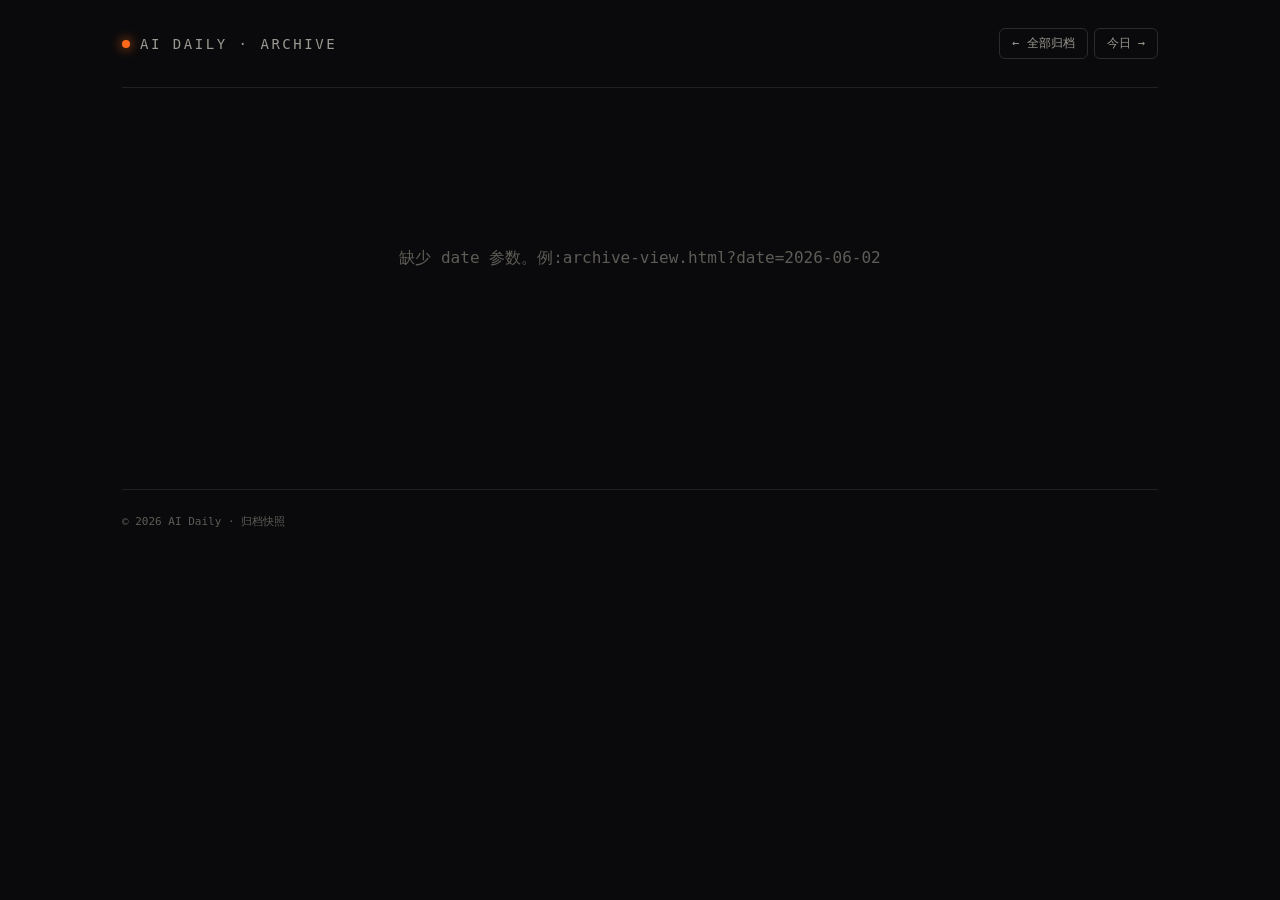
==== archive-view.html @ a3b338a1 "Add files via upload" ====
<!DOCTYPE html>
<html lang="zh-CN">
<head>
<meta charset="UTF-8">
<meta name="viewport" content="width=device-width, initial-scale=1.0">
<title>AI Daily · 快照</title>
<style>
  :root {
    --bg: #0a0a0c; --bg-2: #111114; --bg-3: #16161a;
    --line: #1f1f24; --line-2: #2a2a31;
    --text: #e8e6df; --text-dim: #9a9890; --text-mute: #5e5c56;
    --orange: #ff6a1a; --orange-soft: rgba(255, 106, 26, 0.12);
    --magenta: #d65cd1; --magenta-soft: rgba(214, 92, 209, 0.12);
    --cyan: #4adfd1; --hot: #ffb800;
    --mono: "JetBrains Mono", "SF Mono", "Menlo", ui-monospace, monospace;
    --sans: "Inter", "PingFang SC", "Microsoft YaHei", system-ui, sans-serif;
  }
  * { box-sizing: border-box; margin: 0; padding: 0; }
  body { background: var(--bg); color: var(--text); font-family: var(--sans); min-height: 100vh; }
  .wrap { max-width: 1100px; margin: 0 auto; padding: 0 32px; }
  header { padding: 28px 0; display: flex; align-items: center; justify-content: space-between; border-bottom: 1px solid var(--line); }
  .logo { font-family: var(--mono); font-size: 14px; letter-spacing: 0.18em; color: var(--text-dim); display: flex; align-items: center; gap: 10px; text-decoration: none; }
  .logo-dot { width: 8px; height: 8px; background: var(--orange); border-radius: 50%; box-shadow: 0 0 12px var(--orange); }
  .nav-links { display: flex; gap: 6px; }
  .nav-links a { font-family: var(--mono); font-size: 12px; color: var(--text-dim); text-decoration: none; padding: 6px 12px; border: 1px solid var(--line-2); border-radius: 6px; }
  .nav-links a:hover { color: var(--orange); border-color: var(--orange); }

  .hero { margin: 32px 0 24px; padding: 40px; border: 1px solid var(--line); border-radius: 16px; background: var(--bg-2); position: relative; overflow: hidden; }
  .hero::before { content: ""; position: absolute; top: 0; left: 0; right: 0; height: 1px; background: linear-gradient(90deg, transparent, var(--orange), transparent); }
  .hero-meta { font-family: var(--mono); font-size: 12px; color: var(--text-mute); text-transform: uppercase; letter-spacing: 0.15em; }
  .hero h1 { font-size: 32px; margin: 12px 0 8px; font-weight: 800; letter-spacing: -0.01em; }
  .hero h1 .hl { color: var(--orange); }
  .hero p { font-size: 15px; color: var(--text-dim); line-height: 1.6; max-width: 760px; }
  .badge { display: inline-block; font-family: var(--mono); font-size: 11px; padding: 3px 8px; background: var(--magenta-soft); color: var(--magenta); border: 1px solid var(--magenta); border-radius: 4px; margin-left: 8px; text-transform: uppercase; letter-spacing: 0.1em; }

  .news-list { display: flex; flex-direction: column; gap: 0; border-top: 1px solid var(--line); }
  .news-item { display: grid; grid-template-columns: 60px 1fr 140px; gap: 16px; padding: 20px 16px; border-bottom: 1px solid var(--line); align-items: start; position: relative; }
  .news-item.is-rising { background: linear-gradient(90deg, var(--magenta-soft), transparent 30%); }
  .news-item.is-rising::before { content: ""; position: absolute; left: 0; top: 0; bottom: 0; width: 2px; background: var(--magenta); }
  .rank { font-family: var(--mono); font-size: 18px; color: var(--text-mute); text-align: right; padding-top: 2px; }
  .news-item:nth-child(1) .rank, .news-item:nth-child(2) .rank, .news-item:nth-child(3) .rank { color: var(--orange); }
  .news-item.is-rising .rank { color: var(--magenta); }
  .meta-cell { font-family: var(--mono); font-size: 10px; color: var(--text-mute); display: none; }
  .body { display: flex; flex-direction: column; gap: 6px; }
  .body .title { font-size: 16px; font-weight: 600; line-height: 1.4; }
  .body .summary { font-size: 13px; color: var(--text-dim); line-height: 1.6; }
  .body .tags { display: flex; gap: 4px; flex-wrap: wrap; margin-top: 4px; }
  .body .tag { font-family: var(--mono); font-size: 9px; padding: 2px 6px; background: var(--bg-3); color: var(--text-mute); border-radius: 3px; text-transform: uppercase; }
  .heat { text-align: right; font-family: var(--mono); }
  .heat .h { font-size: 14px; color: var(--hot); }
  .heat .lvl { font-size: 9px; padding: 1px 5px; border-radius: 3px; display: inline-block; margin-top: 2px; }
  .heat .lvl.爆 { color: var(--orange); border: 1px solid var(--orange); }
  .heat .lvl.热 { color: var(--hot); border: 1px solid var(--hot); }
  .heat .lvl.中 { color: var(--cyan); border: 1px solid var(--cyan); }
  .heat .lvl.新星 { color: var(--magenta); border: 1px solid var(--magenta); }
  .heat .c { font-size: 10px; color: var(--text-mute); margin-top: 2px; }

  .empty, .loading { padding: 80px 0; text-align: center; color: var(--text-mute); font-family: var(--mono); }
  footer { margin-top: 60px; padding: 24px 0 48px; border-top: 1px solid var(--line); font-family: var(--mono); font-size: 11px; color: var(--text-mute); }
</style>
</head>
<body>
<div class="wrap">
  <header>
    <a href="index.html" class="logo"><span class="logo-dot"></span>AI DAILY · ARCHIVE</a>
    <div class="nav-links">
      <a href="archive.html">← 全部归档</a>
      <a href="index.html">今日 →</a>
    </div>
  </header>

  <div id="content" class="loading">加载中...</div>
  <footer>© 2026 AI Daily · 归档快照</footer>
</div>

<script>
const params = new URLSearchParams(location.search);
const date = params.get("date");
const content = document.getElementById("content");

if (!date) {
  content.innerHTML = '<div class="empty">缺少 date 参数。例:archive-view.html?date=2026-06-02</div>';
} else {
  fetch(`data/archive/${date}.json`)
    .then(r => { if (!r.ok) throw new Error(`HTTP ${r.status}`); return r.json(); })
    .then(data => render(data))
    .catch(err => {
      content.innerHTML = `<div class="empty">未找到 ${date} 的归档(可能还没生成):${err.message}</div>`;
    });
}

function render(data) {
  const items = data.items || [];
  const html = `
    <div class="hero">
      <div class="hero-meta">SNAPSHOT · ${data.date} · ${data.weekday || ''} · ${data.generated_at || ''}</div>
      <h1>${data.date} <span class="hl">${data.weekday || ''}</span><span class="badge">HISTORICAL</span></h1>
      <p>${escapeHTML(data.summary || "(无摘要)")}</p>
    </div>
    <div class="news-list">
      ${items.map(it => {
        const isRising = it.category === "rising";
        const heat = it.heat || {};
        return `
          <div class="news-item ${isRising ? 'is-rising' : ''}">
            <div class="rank">${(it.rank || 0).toString().padStart(2, '0')}</div>
            <div class="body">
              <div class="title">${escapeHTML(it.title)}</div>
              <div class="summary">${escapeHTML(it.summary)}</div>
              <div class="tags">${(it.tags || []).slice(0, 3).map(t => `<span class="tag">${escapeHTML(t)}</span>`).join('')}</div>
            </div>
            <div class="heat">
              <div class="h">▲ ${heat.score || 0}</div>
              <span class="lvl ${heat.level || '中'}">${heat.level || '中'}</span>
              <div class="c">💬 ${it.comments || 0}</div>
            </div>
          </div>
        `;
      }).join("")}
    </div>
  `;
  content.innerHTML = html;
}

function escapeHTML(s) { return String(s).replace(/[&<>"']/g, c => ({ "&": "&amp;", "<": "&lt;", ">": "&gt;", '"': "&quot;", "'": "&#39;" })[c]); }
</script>
</body>
</html>
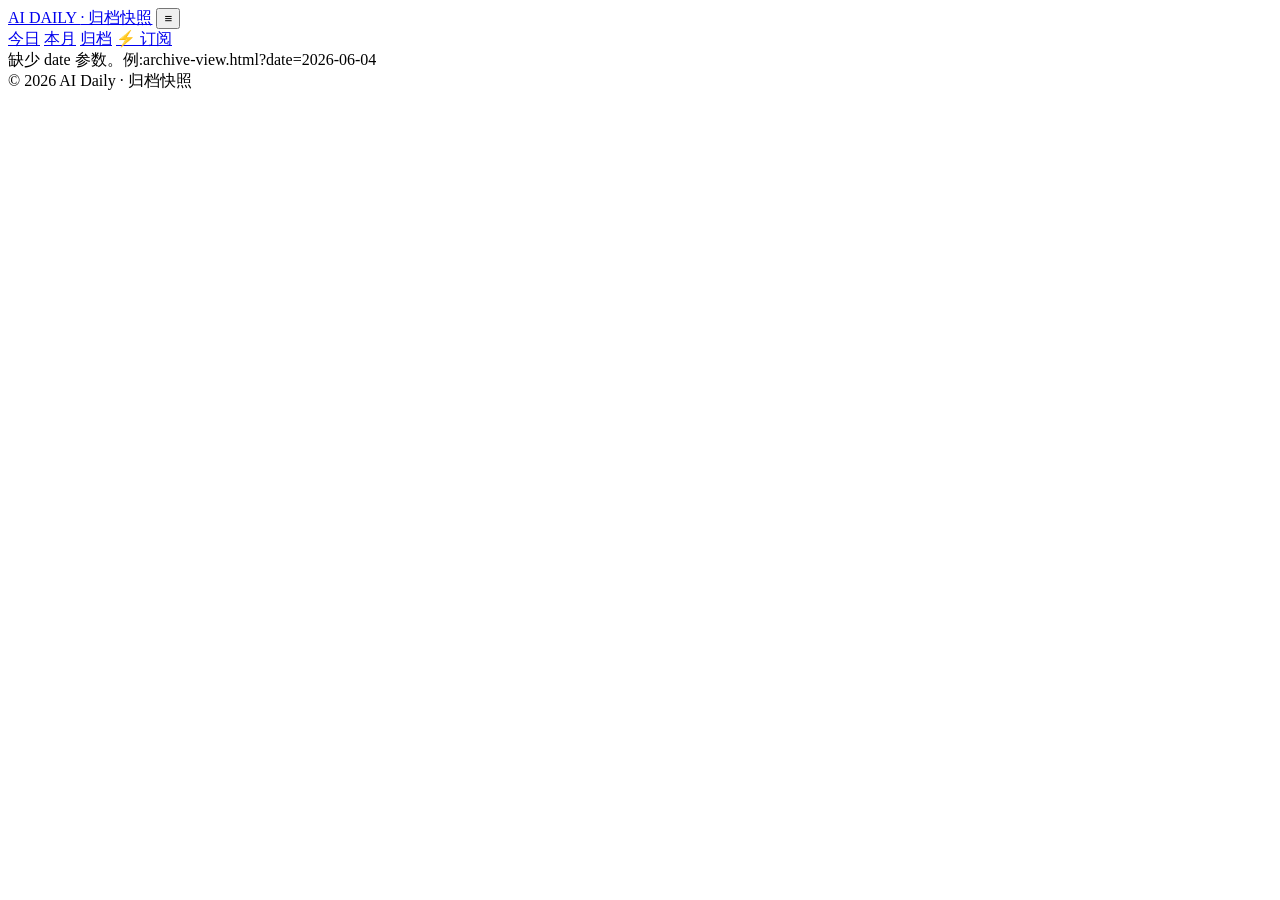
==== commit dde02402: "ai-daily auto-update" ====
--- a/archive-view.html
+++ b/archive-view.html
@@ -4,69 +4,71 @@
 <meta charset="UTF-8">
 <meta name="viewport" content="width=device-width, initial-scale=1.0">
 <title>AI Daily · 快照</title>
+<link rel="stylesheet" href="assets/style.css">
 <style>
-  :root {
-    --bg: #0a0a0c; --bg-2: #111114; --bg-3: #16161a;
-    --line: #1f1f24; --line-2: #2a2a31;
-    --text: #e8e6df; --text-dim: #9a9890; --text-mute: #5e5c56;
-    --orange: #ff6a1a; --orange-soft: rgba(255, 106, 26, 0.12);
-    --magenta: #d65cd1; --magenta-soft: rgba(214, 92, 209, 0.12);
-    --cyan: #4adfd1; --hot: #ffb800;
-    --mono: "JetBrains Mono", "SF Mono", "Menlo", ui-monospace, monospace;
-    --sans: "Inter", "PingFang SC", "Microsoft YaHei", system-ui, sans-serif;
+  .badge {
+    display: inline-block;
+    font-family: var(--mono);
+    font-size: 11px;
+    padding: 3px 8px;
+    background: var(--orange-soft);
+    color: var(--orange);
+    border: 1px solid var(--orange);
+    border-radius: 4px;
+    margin-left: 8px;
+    text-transform: uppercase;
+    letter-spacing: 0.08em;
+    font-weight: 600;
   }
-  * { box-sizing: border-box; margin: 0; padding: 0; }
-  body { background: var(--bg); color: var(--text); font-family: var(--sans); min-height: 100vh; }
-  .wrap { max-width: 1100px; margin: 0 auto; padding: 0 32px; }
-  header { padding: 28px 0; display: flex; align-items: center; justify-content: space-between; border-bottom: 1px solid var(--line); }
-  .logo { font-family: var(--mono); font-size: 14px; letter-spacing: 0.18em; color: var(--text-dim); display: flex; align-items: center; gap: 10px; text-decoration: none; }
-  .logo-dot { width: 8px; height: 8px; background: var(--orange); border-radius: 50%; box-shadow: 0 0 12px var(--orange); }
-  .nav-links { display: flex; gap: 6px; }
-  .nav-links a { font-family: var(--mono); font-size: 12px; color: var(--text-dim); text-decoration: none; padding: 6px 12px; border: 1px solid var(--line-2); border-radius: 6px; }
-  .nav-links a:hover { color: var(--orange); border-color: var(--orange); }
-
-  .hero { margin: 32px 0 24px; padding: 40px; border: 1px solid var(--line); border-radius: 16px; background: var(--bg-2); position: relative; overflow: hidden; }
-  .hero::before { content: ""; position: absolute; top: 0; left: 0; right: 0; height: 1px; background: linear-gradient(90deg, transparent, var(--orange), transparent); }
-  .hero-meta { font-family: var(--mono); font-size: 12px; color: var(--text-mute); text-transform: uppercase; letter-spacing: 0.15em; }
-  .hero h1 { font-size: 32px; margin: 12px 0 8px; font-weight: 800; letter-spacing: -0.01em; }
-  .hero h1 .hl { color: var(--orange); }
-  .hero p { font-size: 15px; color: var(--text-dim); line-height: 1.6; max-width: 760px; }
-  .badge { display: inline-block; font-family: var(--mono); font-size: 11px; padding: 3px 8px; background: var(--magenta-soft); color: var(--magenta); border: 1px solid var(--magenta); border-radius: 4px; margin-left: 8px; text-transform: uppercase; letter-spacing: 0.1em; }
 
   .news-list { display: flex; flex-direction: column; gap: 0; border-top: 1px solid var(--line); }
-  .news-item { display: grid; grid-template-columns: 60px 1fr 140px; gap: 16px; padding: 20px 16px; border-bottom: 1px solid var(--line); align-items: start; position: relative; }
-  .news-item.is-rising { background: linear-gradient(90deg, var(--magenta-soft), transparent 30%); }
-  .news-item.is-rising::before { content: ""; position: absolute; left: 0; top: 0; bottom: 0; width: 2px; background: var(--magenta); }
-  .rank { font-family: var(--mono); font-size: 18px; color: var(--text-mute); text-align: right; padding-top: 2px; }
-  .news-item:nth-child(1) .rank, .news-item:nth-child(2) .rank, .news-item:nth-child(3) .rank { color: var(--orange); }
-  .news-item.is-rising .rank { color: var(--magenta); }
-  .meta-cell { font-family: var(--mono); font-size: 10px; color: var(--text-mute); display: none; }
-  .body { display: flex; flex-direction: column; gap: 6px; }
+  .news-item {
+    display: grid;
+    grid-template-columns: 60px 1fr 140px;
+    gap: 16px;
+    padding: 20px 16px;
+    border-bottom: 1px solid var(--line);
+    align-items: start;
+    position: relative;
+  }
+  .news-item.is-rising { background: linear-gradient(90deg, var(--orange-soft), transparent 30%); }
+  .news-item.is-rising::before { content: ""; position: absolute; left: 0; top: 0; bottom: 0; width: 2px; background: var(--orange); }
+  .rank { font-family: var(--mono); font-size: 18px; color: var(--text-mute); text-align: right; padding-top: 2px; font-weight: 600; }
+  .news-item:nth-child(1) .rank, .news-item:nth-child(2) .rank, .news-item:nth-child(3) .rank { color: var(--blue); }
+  .news-item.is-rising .rank { color: var(--orange); }
+  .body { display: flex; flex-direction: column; gap: 6px; min-width: 0; }
   .body .title { font-size: 16px; font-weight: 600; line-height: 1.4; }
-  .body .summary { font-size: 13px; color: var(--text-dim); line-height: 1.6; }
+  .body .summary { font-size: 14px; color: var(--text-dim); line-height: 1.7; }
   .body .tags { display: flex; gap: 4px; flex-wrap: wrap; margin-top: 4px; }
-  .body .tag { font-family: var(--mono); font-size: 9px; padding: 2px 6px; background: var(--bg-3); color: var(--text-mute); border-radius: 3px; text-transform: uppercase; }
+  .body .tag { font-family: var(--mono); font-size: 10px; padding: 2px 6px; background: var(--bg-2); color: var(--text-mute); border-radius: 3px; text-transform: uppercase; }
   .heat { text-align: right; font-family: var(--mono); }
-  .heat .h { font-size: 14px; color: var(--hot); }
-  .heat .lvl { font-size: 9px; padding: 1px 5px; border-radius: 3px; display: inline-block; margin-top: 2px; }
-  .heat .lvl.爆 { color: var(--orange); border: 1px solid var(--orange); }
+  .heat .h { font-size: 14px; color: var(--hot); font-weight: 700; }
+  .heat .lvl { font-size: 9px; padding: 1px 5px; border-radius: 3px; display: inline-block; margin-top: 2px; font-weight: 600; }
+  .heat .lvl.爆 { color: var(--red); border: 1px solid var(--red); }
   .heat .lvl.热 { color: var(--hot); border: 1px solid var(--hot); }
-  .heat .lvl.中 { color: var(--cyan); border: 1px solid var(--cyan); }
-  .heat .lvl.新星 { color: var(--magenta); border: 1px solid var(--magenta); }
+  .heat .lvl.中 { color: var(--blue); border: 1px solid var(--blue); }
+  .heat .lvl.新星 { color: var(--orange); border: 1px solid var(--orange); }
   .heat .c { font-size: 10px; color: var(--text-mute); margin-top: 2px; }
 
-  .empty, .loading { padding: 80px 0; text-align: center; color: var(--text-mute); font-family: var(--mono); }
-  footer { margin-top: 60px; padding: 24px 0 48px; border-top: 1px solid var(--line); font-family: var(--mono); font-size: 11px; color: var(--text-mute); }
+  @media (max-width: 600px) {
+    .news-item { grid-template-columns: 36px 1fr 70px; gap: 10px; padding: 14px 8px; }
+    .body .title { font-size: 14px; }
+    .body .summary { font-size: 13px; }
+    .heat .h { font-size: 12px; }
+  }
 </style>
 </head>
 <body>
 <div class="wrap">
   <header>
-    <a href="index.html" class="logo"><span class="logo-dot"></span>AI DAILY · ARCHIVE</a>
-    <div class="nav-links">
-      <a href="archive.html">← 全部归档</a>
-      <a href="index.html">今日 →</a>
-    </div>
+    <a href="index.html" class="logo"><span class="logo-dot"></span>AI DAILY <span class="logo-sub">· 归档快照</span></a>
+    <button class="nav-toggle" id="nav-toggle" aria-label="菜单">≡</button>
+    <nav class="nav" id="nav">
+      <a href="index.html">今日</a>
+      <a href="monthly.html">本月</a>
+      <a href="archive.html" class="active">归档</a>
+      <a href="feed.html" class="rss-link">⚡ 订阅</a>
+    </nav>
   </header>
 
   <div id="content" class="loading">加载中...</div>
@@ -79,11 +81,19 @@
 const content = document.getElementById("content");
 
 if (!date) {
-  content.innerHTML = '<div class="empty">缺少 date 参数。例:archive-view.html?date=2026-06-02</div>';
+  content.innerHTML = '<div class="empty">缺少 date 参数。例:archive-view.html?date=2026-06-04</div>';
 } else {
   fetch(`data/archive/${date}.json`)
     .then(r => { if (!r.ok) throw new Error(`HTTP ${r.status}`); return r.json(); })
-    .then(data => render(data))
+    .then(data => {
+      render(data);
+      const btn = document.getElementById("nav-toggle");
+      const nav = document.getElementById("nav");
+      if (btn) {
+        btn.addEventListener("click", () => nav.classList.toggle("open"));
+        nav.querySelectorAll("a").forEach(a => a.addEventListener("click", () => nav.classList.remove("open")));
+      }
+    })
     .catch(err => {
       content.innerHTML = `<div class="empty">未找到 ${date} 的归档(可能还没生成):${err.message}</div>`;
     });
@@ -92,11 +102,11 @@
 function render(data) {
   const items = data.items || [];
   const html = `
-    <div class="hero">
+    <section class="hero">
       <div class="hero-meta">SNAPSHOT · ${data.date} · ${data.weekday || ''} · ${data.generated_at || ''}</div>
       <h1>${data.date} <span class="hl">${data.weekday || ''}</span><span class="badge">HISTORICAL</span></h1>
-      <p>${escapeHTML(data.summary || "(无摘要)")}</p>
-    </div>
+      <p class="lead">${escapeHTML(data.summary || "(无摘要)")}</p>
+    </section>
     <div class="news-list">
       ${items.map(it => {
         const isRising = it.category === "rising";
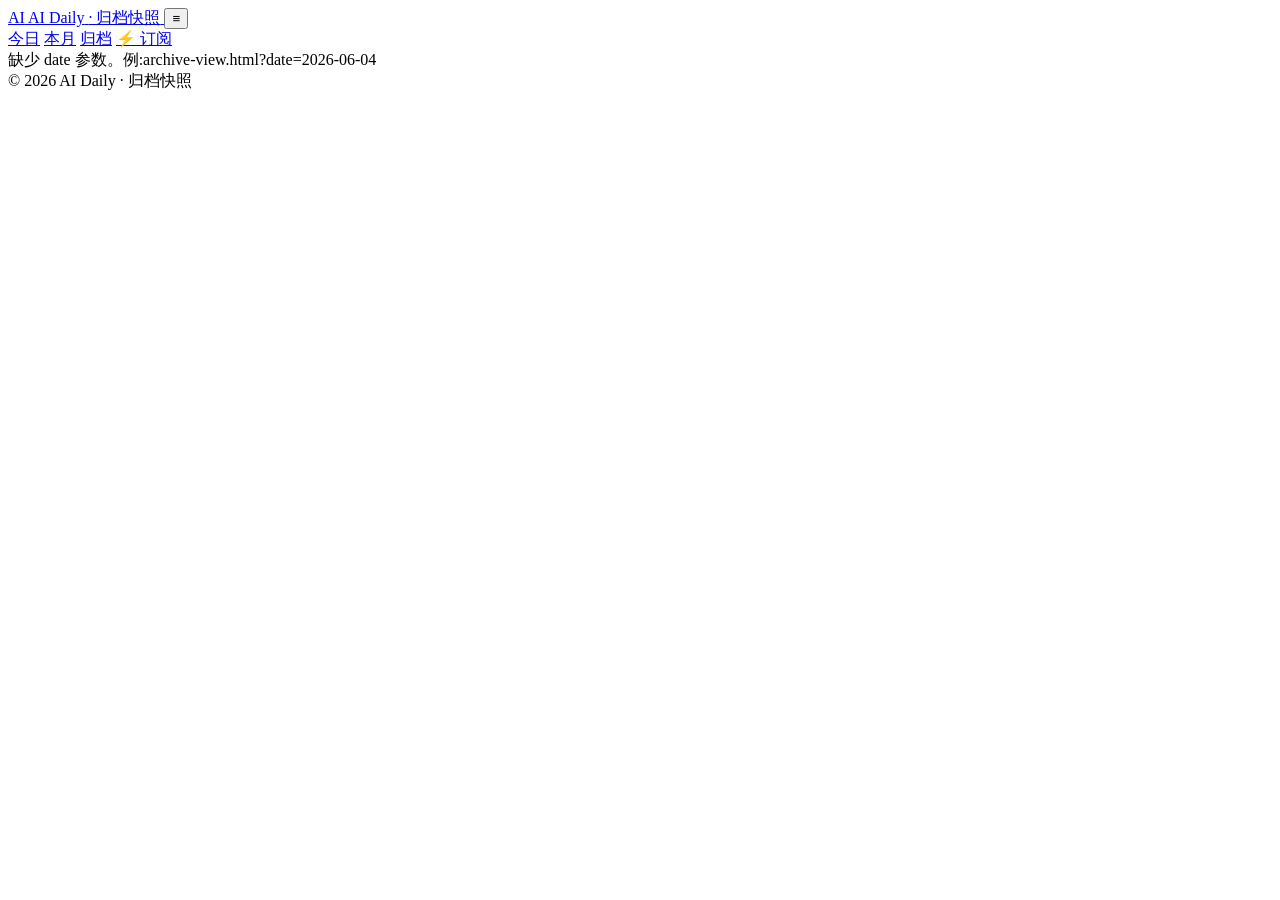
==== commit a9a8a9bf: "ai-daily auto-update" ====
--- a/archive-view.html
+++ b/archive-view.html
@@ -59,9 +59,16 @@
 </style>
 </head>
 <body>
+<div class="top-stripe"></div>
 <div class="wrap">
   <header>
-    <a href="index.html" class="logo"><span class="logo-dot"></span>AI DAILY <span class="logo-sub">· 归档快照</span></a>
+    <a href="index.html" class="logo">
+      <span class="logo-mark">AI</span>
+      <span class="logo-text">
+        <span class="t1">AI Daily</span>
+        <span class="t2">· 归档快照</span>
+      </span>
+    </a>
     <button class="nav-toggle" id="nav-toggle" aria-label="菜单">≡</button>
     <nav class="nav" id="nav">
       <a href="index.html">今日</a>
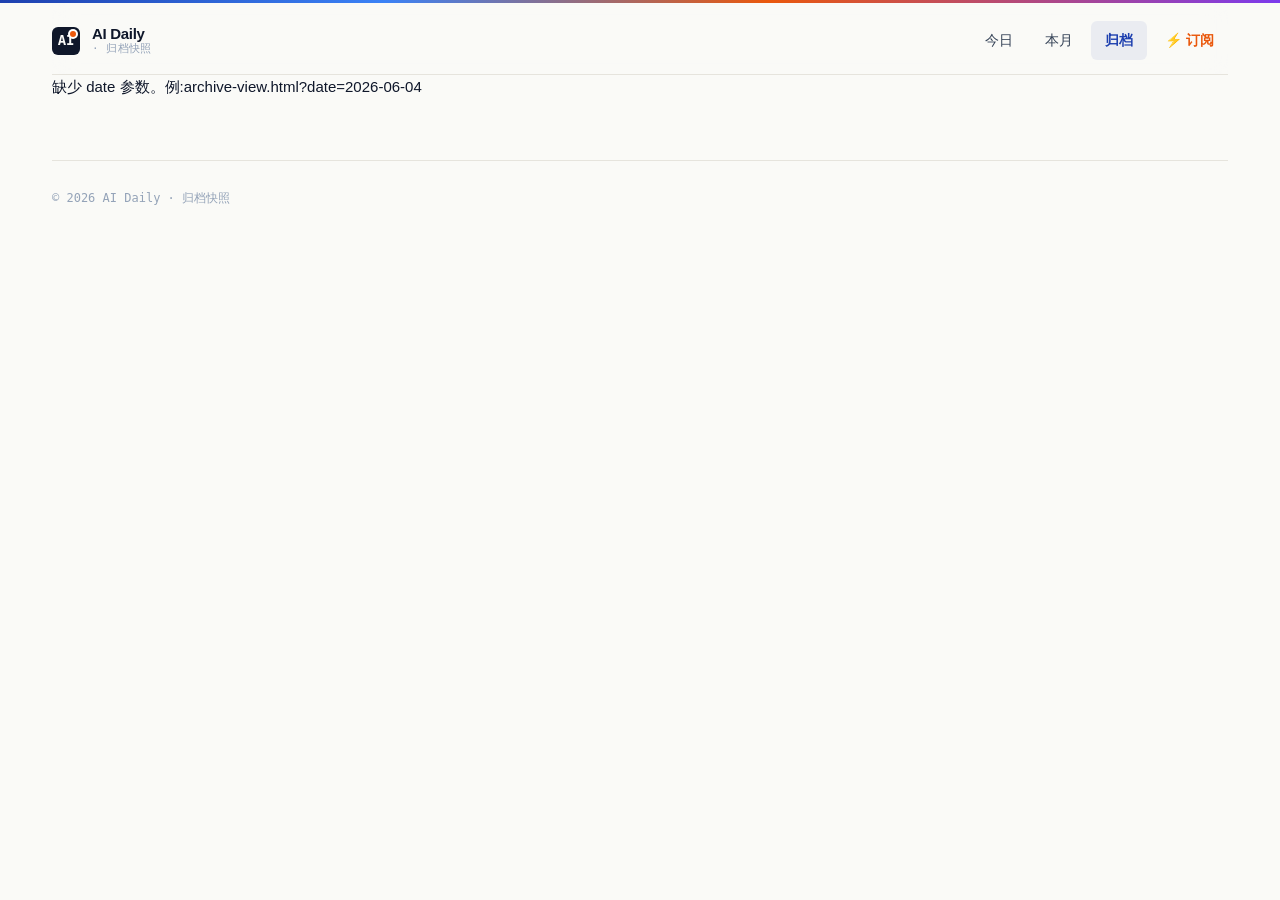
==== commit fcdf057e: "ai-daily auto-update  MavisBot" ====
--- a/archive-view.html
+++ b/archive-view.html
@@ -90,10 +90,14 @@
 if (!date) {
   content.innerHTML = '<div class="empty">缺少 date 参数。例:archive-view.html?date=2026-06-04</div>';
 } else {
-  fetch(`data/archive/${date}.json`)
-    .then(r => { if (!r.ok) throw new Error(`HTTP ${r.status}`); return r.json(); })
-    .then(data => {
-      render(data);
+  Promise.all([
+    fetch(`data/archive/${date}.json`),
+    fetch("data/terms.json").then(r => r.ok ? r.json() : {}).catch(() => ({}))
+  ]).then(([arcRes, terms]) => {
+    if (!arcRes.ok) throw new Error(`HTTP ${arcRes.status}`);
+    return arcRes.json().then(data => render(normalize(data, terms)));
+  })
+    .then(() => {
       const btn = document.getElementById("nav-toggle");
       const nav = document.getElementById("nav");
       if (btn) {
@@ -104,6 +108,21 @@
     .catch(err => {
       content.innerHTML = `<div class="empty">未找到 ${date} 的归档(可能还没生成):${err.message}</div>`;
     });
+}
+
+// 补齐旧归档缺失字段(tags/terms/time/rank)
+function normalize(data, termsDict) {
+  const dateStr = data.date || '';
+  const termKeys = Object.keys(termsDict || {});
+  data.items = (data.items || []).map((it, i) => {
+    const rank = it.rank || (i + 1);
+    const tags = (it.tags && it.tags.length > 0) ? it.tags : ((it.heat && it.heat.sources) || []).slice(0, 3);
+    const blob = (it.title + ' ' + (it.summary || '')).toLowerCase();
+    const terms = (it.terms && it.terms.length > 0) ? it.terms
+      : termKeys.filter(k => blob.includes(k.toLowerCase())).slice(0, 4);
+    return { ...it, rank, tags, terms };
+  });
+  return data;
 }
 
 function render(data) {
--- a/assets/style.css
+++ b/assets/style.css
@@ -0,0 +1,1061 @@
+/* ============================================================
+   AI Daily · 共享样式 v2
+   设计:温润米白底 + 墨黑主文 + 钴蓝强调 + 保留橙色活跃
+   质感:卡片有阴影/左边条/hover 上浮,大标题收紧字间距
+   响应式:桌面 1280 / 平板 900 / 手机 480
+   ============================================================ */
+
+/* ---- 设计 token ---- */
+:root {
+  --bg: #fafaf7;            /* 微暖米白 */
+  --bg-2: #ffffff;          /* 纯白卡片 */
+  --bg-3: #f4f3ee;          /* 浅米灰 */
+  --bg-deep: #1a1a1a;       /* 暗背景(对比) */
+  --line: #e6e4dd;          /* 米色调分隔线 */
+  --line-2: #d4d1c7;        /* 加深 */
+  --line-3: #8a8578;        /* 更深(中部强调) */
+  --text: #0f172a;          /* 墨黑/深墨蓝 */
+  --text-2: #334155;        /* 深灰 */
+  --text-dim: #64748b;      /* 中灰 */
+  --text-mute: #94a3b8;     /* 浅灰 */
+  --blue: #1e40af;          /* 钴蓝(主) */
+  --blue-2: #1e3a8a;        /* 深蓝(hover) */
+  --blue-3: #3b82f6;        /* 亮蓝(highlight) */
+  --blue-soft: rgba(30, 64, 175, 0.07);
+  --blue-soft-2: rgba(30, 64, 175, 0.12);
+  --blue-soft-3: rgba(30, 64, 175, 0.20);
+  --orange: #ea580c;        /* 橙色保留(活跃/热度) */
+  --orange-2: #c2410c;
+  --orange-soft: rgba(234, 88, 12, 0.10);
+  --red: #dc2626;
+  --green: #059669;
+  --green-soft: rgba(5, 150, 105, 0.10);
+  --purple: #7c3aed;
+  --purple-soft: rgba(124, 58, 237, 0.10);
+  --hot: #d97706;
+  --hot-soft: rgba(217, 119, 6, 0.10);
+  --shadow-xs: 0 1px 2px rgba(15, 23, 42, 0.04);
+  --shadow-sm: 0 1px 3px rgba(15, 23, 42, 0.05), 0 1px 2px rgba(15, 23, 42, 0.04);
+  --shadow: 0 4px 6px -1px rgba(15, 23, 42, 0.06), 0 2px 4px -2px rgba(15, 23, 42, 0.04);
+  --shadow-md: 0 10px 20px -5px rgba(15, 23, 42, 0.08), 0 4px 8px -2px rgba(15, 23, 42, 0.04);
+  --shadow-lg: 0 20px 40px -10px rgba(15, 23, 42, 0.10), 0 8px 16px -4px rgba(15, 23, 42, 0.05);
+  --radius: 8px;
+  --radius-lg: 14px;
+  --radius-xl: 20px;
+  --mono: "JetBrains Mono", "SF Mono", "Menlo", "Consolas", ui-monospace, monospace;
+  --sans: "Inter", -apple-system, BlinkMacSystemFont, "PingFang SC", "Hiragino Sans GB", "Microsoft YaHei", "Helvetica Neue", Helvetica, Arial, sans-serif;
+  --serif: "Source Serif Pro", "Source Han Serif SC", "Noto Serif SC", "Georgia", "Times New Roman", serif;
+}
+
+/* ---- reset ---- */
+* { box-sizing: border-box; margin: 0; padding: 0; }
+html { -webkit-text-size-adjust: 100%; scroll-behavior: smooth; }
+body {
+  background: var(--bg);
+  color: var(--text);
+  font-family: var(--sans);
+  -webkit-font-smoothing: antialiased;
+  -moz-osx-font-smoothing: grayscale;
+  font-size: 15px;
+  line-height: 1.65;
+  min-height: 100vh;
+  overflow-x: hidden;
+}
+img { max-width: 100%; height: auto; }
+a { color: var(--blue); text-decoration: none; transition: color 0.15s; }
+a:hover { color: var(--blue-2); text-decoration: underline; }
+button { font-family: inherit; cursor: pointer; }
+::selection { background: var(--blue-soft-3); color: var(--blue-2); }
+
+/* ---- 文本对齐(强制左对齐)---- */
+p, li, dd, dt, td, th, blockquote, .desc, .summary, .item, .card, .article, .content, .lead, .text {
+  text-align: left;
+}
+h1, h2, h3, h4, h5, h6 {
+  text-align: left;
+  font-weight: 800;
+  letter-spacing: -0.02em;
+  color: var(--text);
+  line-height: 1.2;
+}
+
+/* ---- 布局 ---- */
+.wrap { max-width: 1240px; margin: 0 auto; padding: 0 32px; position: relative; }
+
+/* ---- 顶部装饰条(品牌识别)---- */
+.top-stripe {
+  height: 3px;
+  background: linear-gradient(90deg, var(--blue) 0%, var(--blue-3) 30%, var(--orange) 60%, var(--purple) 100%);
+  width: 100%;
+}
+
+/* ---- header / nav ---- */
+header {
+  padding: 18px 0 14px;
+  display: flex;
+  align-items: center;
+  justify-content: space-between;
+  border-bottom: 1px solid var(--line);
+  background: rgba(250, 250, 247, 0.85);
+  position: sticky;
+  top: 0;
+  z-index: 100;
+  backdrop-filter: saturate(180%) blur(12px);
+  -webkit-backdrop-filter: saturate(180%) blur(12px);
+}
+.logo {
+  font-family: var(--sans);
+  font-size: 16px;
+  letter-spacing: -0.02em;
+  color: var(--text);
+  display: flex;
+  align-items: center;
+  gap: 12px;
+  font-weight: 800;
+  text-decoration: none;
+}
+.logo:hover { text-decoration: none; color: var(--text); }
+.logo-mark {
+  width: 28px;
+  height: 28px;
+  background: var(--text);
+  color: var(--bg);
+  border-radius: 6px;
+  display: inline-flex;
+  align-items: center;
+  justify-content: center;
+  font-weight: 800;
+  font-size: 14px;
+  letter-spacing: -0.02em;
+  font-family: var(--mono);
+  position: relative;
+}
+.logo-mark::after {
+  content: "";
+  position: absolute;
+  top: 4px; right: 4px;
+  width: 6px; height: 6px;
+  background: var(--orange);
+  border-radius: 50%;
+  box-shadow: 0 0 0 2px var(--bg-2);
+}
+.logo-text { display: flex; flex-direction: column; line-height: 1.1; }
+.logo-text .t1 { font-size: 15px; font-weight: 800; letter-spacing: -0.02em; }
+.logo-text .t2 { font-size: 11px; color: var(--text-mute); font-weight: 500; letter-spacing: 0.04em; text-transform: uppercase; font-family: var(--mono); }
+
+.nav { display: flex; gap: 4px; align-items: center; }
+.nav a {
+  color: var(--text-2);
+  text-decoration: none;
+  font-size: 14px;
+  padding: 8px 14px;
+  border-radius: 6px;
+  font-weight: 500;
+  transition: 0.15s;
+}
+.nav a:hover { color: var(--blue); background: var(--blue-soft); text-decoration: none; }
+.nav a.active { color: var(--blue); background: var(--blue-soft); font-weight: 600; }
+.nav .rss-link { color: var(--orange) !important; font-weight: 600; }
+.nav .rss-link:hover { background: var(--orange-soft) !important; }
+
+.nav-toggle {
+  display: none;
+  background: transparent;
+  border: 1px solid var(--line-2);
+  color: var(--text);
+  width: 40px;
+  height: 40px;
+  border-radius: 6px;
+  font-size: 20px;
+  align-items: center;
+  justify-content: center;
+}
+
+/* ---- hero ---- */
+.hero {
+  margin: 32px 0 28px;
+  padding: 40px 0 36px;
+  border-bottom: 1px solid var(--line);
+  position: relative;
+}
+.hero-meta {
+  display: flex;
+  gap: 10px;
+  align-items: center;
+  font-family: var(--mono);
+  font-size: 12px;
+  color: var(--text-mute);
+  text-transform: uppercase;
+  letter-spacing: 0.12em;
+  flex-wrap: wrap;
+  margin-bottom: 18px;
+}
+.hero-meta .pill {
+  padding: 4px 10px;
+  border: 1px solid var(--line-2);
+  border-radius: 4px;
+  color: var(--text-dim);
+  background: var(--bg-2);
+  font-weight: 600;
+  letter-spacing: 0.08em;
+}
+.hero-meta .pill.live {
+  color: var(--orange);
+  border-color: var(--orange);
+  background: var(--orange-soft);
+  position: relative;
+  padding-left: 22px;
+}
+.hero-meta .pill.live::before {
+  content: "";
+  position: absolute;
+  left: 8px; top: 50%;
+  transform: translateY(-50%);
+  width: 6px; height: 6px;
+  background: var(--orange);
+  border-radius: 50%;
+  animation: live-pulse 1.6s ease-in-out infinite;
+}
+@keyframes live-pulse { 0%,100%{opacity:1;transform:translateY(-50%) scale(1);} 50%{opacity:0.4;transform:translateY(-50%) scale(0.7);} }
+
+.hero h1 {
+  font-size: 56px;
+  line-height: 1.05;
+  margin: 0 0 18px;
+  font-weight: 800;
+  letter-spacing: -0.035em;
+}
+.hero h1 .hl {
+  background: linear-gradient(135deg, var(--blue) 0%, var(--blue-3) 60%, var(--orange) 130%);
+  -webkit-background-clip: text;
+  background-clip: text;
+  color: transparent;
+  display: inline-block;
+}
+.hero p.lead {
+  font-size: 17px;
+  line-height: 1.7;
+  color: var(--text-2);
+  max-width: 820px;
+  margin: 0 0 28px;
+  font-weight: 400;
+}
+.hero-stats {
+  display: flex;
+  gap: 0;
+  margin-top: 28px;
+  padding-top: 24px;
+  border-top: 1px solid var(--line);
+  flex-wrap: wrap;
+}
+.stat {
+  padding-right: 40px;
+  margin-right: 40px;
+  border-right: 1px solid var(--line);
+}
+.stat:last-child { border-right: none; }
+.stat .v {
+  font-family: var(--mono);
+  font-size: 30px;
+  color: var(--text);
+  font-weight: 700;
+  line-height: 1;
+  letter-spacing: -0.02em;
+}
+.stat .v .unit { font-size: 14px; color: var(--text-mute); margin-left: 2px; font-weight: 500; }
+.stat .l {
+  font-size: 11px;
+  color: var(--text-dim);
+  text-transform: uppercase;
+  letter-spacing: 0.12em;
+  margin-top: 8px;
+  font-weight: 600;
+  font-family: var(--mono);
+}
+
+/* ---- section heads ---- */
+.section-head {
+  display: flex;
+  align-items: baseline;
+  gap: 12px;
+  margin: 56px 0 18px;
+}
+.section-head h2 { font-size: 26px; font-weight: 800; letter-spacing: -0.025em; }
+.section-head .sub {
+  font-family: var(--mono);
+  font-size: 11px;
+  color: var(--text-mute);
+  text-transform: uppercase;
+  letter-spacing: 0.12em;
+  font-weight: 600;
+}
+.section-head .line { flex: 1; height: 1px; background: var(--line); }
+
+/* ---- 提示条 ---- */
+.heat-note {
+  font-size: 13px;
+  color: var(--text-2);
+  padding: 12px 18px 12px 16px;
+  background: var(--blue-soft);
+  border-left: 3px solid var(--blue);
+  border-radius: 4px;
+  margin-bottom: 18px;
+  line-height: 1.65;
+}
+.heat-note strong { color: var(--blue); font-weight: 700; }
+
+/* ---- tabs ---- */
+.tabs {
+  display: flex;
+  gap: 2px;
+  flex-wrap: wrap;
+  margin: 24px 0 0;
+  padding-bottom: 0;
+  border-bottom: 1px solid var(--line);
+  align-items: flex-end;
+  overflow-x: auto;
+  scrollbar-width: none;
+}
+.tabs::-webkit-scrollbar { display: none; }
+.tab {
+  font-size: 13px;
+  color: var(--text-dim);
+  padding: 11px 16px;
+  border: 1px solid transparent;
+  border-radius: 8px 8px 0 0;
+  cursor: pointer;
+  background: transparent;
+  transition: 0.15s;
+  font-weight: 600;
+  white-space: nowrap;
+  position: relative;
+  bottom: -1px;
+  font-family: inherit;
+}
+.tab:hover { color: var(--text); background: var(--bg-2); }
+.tab.active {
+  color: var(--blue);
+  border-color: var(--line);
+  border-bottom-color: var(--bg);
+  background: var(--bg);
+  font-weight: 700;
+}
+.tab.active::before {
+  content: "";
+  position: absolute;
+  top: -1px; left: 0; right: 0;
+  height: 2px;
+  background: var(--blue);
+  border-radius: 2px 2px 0 0;
+}
+
+/* ---- 顶部 3 个头条:大卡片 ---- */
+.headline-grid {
+  display: grid;
+  grid-template-columns: 2fr 1fr 1fr;
+  gap: 16px;
+  margin: 20px 0 8px;
+}
+.headline-card {
+  background: var(--bg-2);
+  border: 1px solid var(--line);
+  border-radius: var(--radius-lg);
+  padding: 22px 24px;
+  position: relative;
+  transition: 0.2s;
+  display: flex;
+  flex-direction: column;
+  gap: 10px;
+  text-decoration: none;
+  color: var(--text);
+  overflow: hidden;
+}
+.headline-card::before {
+  content: "";
+  position: absolute;
+  left: 0; top: 0; bottom: 0;
+  width: 3px;
+  background: var(--blue);
+}
+.headline-card:hover {
+  border-color: var(--blue-soft-3);
+  transform: translateY(-2px);
+  box-shadow: var(--shadow-md);
+  text-decoration: none;
+  color: var(--text);
+}
+.headline-card.feature {
+  background: linear-gradient(135deg, var(--text) 0%, #1e293b 100%);
+  color: #f8fafc;
+  border-color: var(--text);
+}
+.headline-card.feature::before { background: var(--orange); }
+.headline-card.feature h3 { color: #f8fafc; }
+.headline-card.feature .summary { color: #cbd5e1; }
+.headline-card.feature .meta { color: #94a3b8; }
+.headline-card.feature:hover { box-shadow: 0 20px 40px -10px rgba(15, 23, 42, 0.4); }
+
+.headline-card .rank {
+  font-family: var(--mono);
+  font-size: 13px;
+  color: var(--blue);
+  font-weight: 700;
+  letter-spacing: 0.04em;
+}
+.headline-card.feature .rank { color: var(--orange); }
+.headline-card .cat {
+  font-family: var(--mono);
+  font-size: 11px;
+  text-transform: uppercase;
+  letter-spacing: 0.08em;
+  color: var(--text-dim);
+  font-weight: 700;
+}
+.headline-card h3 {
+  font-size: 22px;
+  font-weight: 800;
+  line-height: 1.25;
+  letter-spacing: -0.02em;
+  margin: 0;
+}
+.headline-card:not(.feature) h3 { color: var(--text); }
+.headline-card .summary {
+  font-size: 14px;
+  line-height: 1.6;
+  color: var(--text-dim);
+  margin: 0;
+}
+.headline-card .meta {
+  display: flex;
+  gap: 12px;
+  font-size: 12px;
+  color: var(--text-mute);
+  font-family: var(--mono);
+  margin-top: auto;
+  padding-top: 12px;
+  border-top: 1px dashed var(--line-2);
+}
+.headline-card.feature .meta { border-top-color: rgba(255,255,255,0.15); }
+.headline-card .heat {
+  color: var(--orange);
+  font-weight: 700;
+}
+
+/* ---- 新闻列表(常规条目)---- */
+.news-list { display: flex; flex-direction: column; gap: 0; }
+.news-item {
+  display: grid;
+  grid-template-columns: 56px 110px 1fr 130px;
+  gap: 18px;
+  padding: 22px 16px;
+  border-bottom: 1px solid var(--line);
+  align-items: start;
+  transition: 0.15s;
+  position: relative;
+  background: transparent;
+}
+.news-item:hover { background: var(--bg-2); }
+.news-item:hover .title-link { color: var(--blue); }
+.news-item::before {
+  content: "";
+  position: absolute;
+  left: 0; top: 0; bottom: 0;
+  width: 3px;
+  background: transparent;
+  transition: 0.15s;
+}
+.news-item:hover::before { background: var(--blue); }
+.news-item.is-rising { background: linear-gradient(90deg, var(--orange-soft) 0%, transparent 50%); }
+.news-item.is-rising::before { background: var(--orange); }
+.news-item.is-rising:hover::before { background: var(--orange); }
+
+.rank {
+  font-family: var(--mono);
+  font-size: 18px;
+  color: var(--text-mute);
+  text-align: right;
+  padding-top: 2px;
+  font-weight: 700;
+  letter-spacing: -0.02em;
+}
+.news-item:nth-child(1) .rank, .news-item:nth-child(2) .rank, .news-item:nth-child(3) .rank { color: var(--blue); }
+.news-item.is-rising .rank { color: var(--orange); }
+
+.meta-cell {
+  font-family: var(--mono);
+  font-size: 11px;
+  color: var(--text-mute);
+  display: flex;
+  flex-direction: column;
+  gap: 4px;
+  padding-top: 4px;
+  text-transform: uppercase;
+  letter-spacing: 0.06em;
+}
+.meta-cell .cat {
+  color: var(--blue);
+  font-weight: 700;
+}
+.meta-cell .cat.rising { color: var(--orange); }
+.meta-cell .time { color: var(--text-mute); }
+
+.body { display: flex; flex-direction: column; gap: 8px; min-width: 0; }
+.title-link {
+  font-size: 18px;
+  font-weight: 700;
+  color: var(--text);
+  text-decoration: none;
+  line-height: 1.4;
+  letter-spacing: -0.015em;
+  transition: 0.15s;
+}
+.title-link:hover { color: var(--blue); text-decoration: none; }
+.summary {
+  font-size: 14px;
+  color: var(--text-dim);
+  line-height: 1.7;
+}
+.tags { display: flex; gap: 6px; flex-wrap: wrap; margin-top: 4px; }
+.tag {
+  font-family: var(--mono);
+  font-size: 10px;
+  padding: 3px 8px;
+  background: var(--bg-2);
+  color: var(--text-dim);
+  border: 1px solid var(--line);
+  border-radius: 4px;
+  letter-spacing: 0.04em;
+  text-transform: uppercase;
+  font-weight: 600;
+  transition: 0.15s;
+}
+.tag:hover { background: var(--blue-soft); color: var(--blue); border-color: var(--blue); }
+.tag.term {
+  color: var(--orange);
+  border-color: var(--orange-soft);
+  cursor: help;
+  background: var(--orange-soft);
+}
+.tag.term:hover { background: var(--orange); color: white; }
+.rising-inline {
+  display: flex;
+  gap: 6px;
+  flex-wrap: wrap;
+  margin-top: 6px;
+  padding-top: 8px;
+  border-top: 1px dashed var(--orange-soft);
+}
+.rising-metric {
+  font-family: var(--mono);
+  font-size: 10px;
+  padding: 3px 8px;
+  background: var(--orange-soft);
+  color: var(--orange);
+  border-radius: 4px;
+  border: 1px solid var(--orange);
+  font-weight: 700;
+}
+.rising-metric strong { color: var(--text); margin-right: 4px; }
+
+.heat {
+  text-align: right;
+  display: flex;
+  flex-direction: column;
+  gap: 4px;
+  padding-top: 4px;
+  cursor: help;
+  position: relative;
+}
+.heat .h {
+  font-family: var(--mono);
+  font-size: 20px;
+  color: var(--hot);
+  font-weight: 800;
+  display: flex;
+  align-items: center;
+  justify-content: flex-end;
+  gap: 4px;
+  letter-spacing: -0.02em;
+}
+.heat .h::before { content: "▲"; font-size: 10px; opacity: 0.7; }
+.heat .lvl {
+  font-family: var(--mono);
+  font-size: 10px;
+  padding: 2px 6px;
+  border-radius: 3px;
+  display: inline-block;
+  width: fit-content;
+  margin-left: auto;
+  font-weight: 700;
+  letter-spacing: 0.04em;
+}
+.heat .lvl.爆 { color: var(--red); background: rgba(220, 38, 38, 0.10); border: 1px solid var(--red); }
+.heat .lvl.热 { color: var(--hot); background: var(--hot-soft); border: 1px solid var(--hot); }
+.heat .lvl.中 { color: var(--blue); background: var(--blue-soft); border: 1px solid var(--blue); }
+.heat .lvl.新星 { color: var(--orange); background: var(--orange-soft); border: 1px solid var(--orange); }
+.heat .srcs {
+  font-family: var(--mono);
+  font-size: 9px;
+  color: var(--text-mute);
+  display: flex;
+  gap: 3px;
+  justify-content: flex-end;
+  margin-top: 2px;
+  font-weight: 600;
+}
+.heat .srcs .src-tag { padding: 1px 5px; border-radius: 2px; background: var(--bg-2); border: 1px solid var(--line); }
+.heat .c { color: var(--text-mute); font-size: 11px; font-family: var(--mono); margin-top: 2px; font-weight: 600; }
+
+/* ---- 词条 / 热度 popup(桌面)---- */
+.glossary-pop, .heat-pop { position: fixed; z-index: 1000; display: none; pointer-events: none; }
+.glossary-pop.show, .heat-pop.show { display: block; }
+.glossary-pop { max-width: 380px; background: var(--bg-2); border: 1px solid var(--blue); border-radius: 8px; padding: 18px; box-shadow: var(--shadow-lg); }
+.gp-cat { font-family: var(--mono); font-size: 11px; color: var(--blue); text-transform: uppercase; letter-spacing: 0.1em; margin-bottom: 6px; font-weight: 700; }
+.gp-name { font-size: 18px; font-weight: 800; color: var(--text); margin-bottom: 8px; letter-spacing: -0.02em; }
+.gp-summary { font-size: 13px; color: var(--text); line-height: 1.6; margin-bottom: 8px; }
+.gp-detail { font-size: 12px; color: var(--text-dim); line-height: 1.6; }
+.gp-links { display: flex; gap: 6px; margin-top: 12px; padding-top: 12px; border-top: 1px solid var(--line); flex-wrap: wrap; }
+.gp-links a { font-family: var(--mono); font-size: 11px; color: var(--blue); text-decoration: none; padding: 4px 8px; border: 1px solid var(--blue-soft-3); border-radius: 4px; font-weight: 600; }
+.gp-links a:hover { background: var(--blue-soft); }
+.heat-pop { max-width: 320px; background: var(--bg-2); border: 1px solid var(--hot); border-radius: 8px; padding: 12px 14px; box-shadow: var(--shadow-lg); font-family: var(--mono); font-size: 11px; }
+.heat-pop .title { color: var(--hot); margin-bottom: 6px; font-weight: 700; }
+.heat-pop .breakdown { color: var(--text); line-height: 1.6; }
+.heat-pop .note { color: var(--text-mute); margin-top: 6px; padding-top: 6px; border-top: 1px solid var(--line); }
+
+.tab .count { font-size: 10px; color: var(--text-mute); padding: 2px 6px; background: var(--bg-2); border-radius: 100px; font-weight: 600; }
+.tab.active .count { color: var(--blue); background: var(--blue-soft); }
+.tab.rising .count { color: var(--orange); background: var(--orange-soft); }
+.tab.rising.active .count { color: var(--orange); }
+.tab-spacer { flex: 1; }
+.search { display: flex; align-items: center; gap: 8px; background: var(--bg-2); border: 1px solid var(--line-2); border-radius: 6px; padding: 8px 14px; min-width: 240px; margin-bottom: 8px; }
+.search input { background: none; border: none; outline: none; color: var(--text); font-family: var(--sans); font-size: 13px; width: 100%; }
+.search::before { content: "🔍"; font-size: 13px; opacity: 0.5; }
+
+.source-list { display: flex; gap: 6px; flex-wrap: wrap; }
+.src { padding: 3px 8px; background: var(--bg-2); border: 1px solid var(--line); border-radius: 3px; font-size: 11px; color: var(--text-dim); font-family: var(--mono); font-weight: 600; }
+
+/* ---- 月报/周报块 ---- */
+.block {
+  background: var(--bg-2);
+  border: 1px solid var(--line);
+  border-radius: var(--radius-xl);
+  padding: 32px;
+  margin-bottom: 28px;
+  box-shadow: var(--shadow-xs);
+  position: relative;
+}
+.block-head {
+  display: flex;
+  align-items: baseline;
+  justify-content: space-between;
+  gap: 12px;
+  margin-bottom: 18px;
+  padding-bottom: 14px;
+  border-bottom: 1px solid var(--line);
+  flex-wrap: wrap;
+}
+.block-head h2 { font-size: 24px; font-weight: 800; letter-spacing: -0.025em; }
+.block-head .meta {
+  font-family: var(--mono);
+  font-size: 12px;
+  color: var(--text-mute);
+  text-transform: uppercase;
+  letter-spacing: 0.1em;
+  font-weight: 600;
+}
+.block p { font-size: 15px; line-height: 1.8; color: var(--text-2); margin-bottom: 14px; }
+.block p strong { color: var(--text); font-weight: 700; }
+.block ul { margin: 8px 0 14px 0; padding-left: 22px; }
+.block li { font-size: 15px; line-height: 1.8; color: var(--text-2); margin-bottom: 6px; }
+.themes { display: grid; gap: 14px; margin-top: 18px; }
+.theme {
+  padding: 20px 0;
+  border-bottom: 1px dashed var(--line);
+}
+.theme:last-child { border-bottom: none; }
+.theme h3 { font-size: 17px; color: var(--blue); margin-bottom: 6px; font-weight: 800; letter-spacing: -0.02em; }
+.theme p { font-size: 14px; color: var(--text-dim); line-height: 1.75; margin: 0; }
+
+/* ---- archive 列表 ---- */
+.archive-grid { display: grid; grid-template-columns: repeat(auto-fill, minmax(220px, 1fr)); gap: 12px; margin-top: 18px; }
+.archive-card {
+  border: 1px solid var(--line);
+  border-radius: var(--radius-lg);
+  padding: 18px;
+  background: var(--bg-2);
+  transition: 0.15s;
+  text-decoration: none;
+  color: var(--text);
+  display: flex;
+  flex-direction: column;
+  gap: 6px;
+  position: relative;
+}
+.archive-card::before {
+  content: "";
+  position: absolute;
+  left: 0; top: 0; bottom: 0;
+  width: 3px;
+  background: var(--blue);
+  border-radius: var(--radius-lg) 0 0 var(--radius-lg);
+  opacity: 0;
+  transition: 0.15s;
+}
+.archive-card:hover {
+  border-color: var(--blue);
+  transform: translateY(-2px);
+  box-shadow: var(--shadow-md);
+  text-decoration: none;
+  color: var(--text);
+}
+.archive-card:hover::before { opacity: 1; }
+.archive-card .date { font-family: var(--mono); font-size: 17px; font-weight: 700; letter-spacing: -0.02em; }
+.archive-card .wd { font-size: 12px; color: var(--text-mute); font-weight: 600; }
+.archive-card .stats { font-size: 12px; color: var(--text-dim); font-family: var(--mono); margin-top: 8px; font-weight: 600; }
+
+/* ---- weekly list ---- */
+.weekly-list { display: grid; gap: 10px; margin-top: 18px; }
+.weekly-link {
+  display: flex;
+  align-items: center;
+  justify-content: space-between;
+  padding: 18px 22px;
+  background: var(--bg-2);
+  border: 1px solid var(--line);
+  border-radius: var(--radius);
+  text-decoration: none;
+  color: var(--text);
+  transition: 0.15s;
+  gap: 12px;
+  position: relative;
+}
+.weekly-link::before {
+  content: "";
+  position: absolute;
+  left: 0; top: 0; bottom: 0;
+  width: 3px;
+  background: var(--blue);
+  border-radius: var(--radius) 0 0 var(--radius);
+  opacity: 0;
+  transition: 0.15s;
+}
+.weekly-link:hover { border-color: var(--blue); transform: translateX(2px); box-shadow: var(--shadow); text-decoration: none; color: var(--text); }
+.weekly-link:hover::before { opacity: 1; }
+.weekly-link .w { font-family: var(--mono); font-size: 15px; font-weight: 700; color: var(--blue); letter-spacing: -0.02em; }
+.weekly-link .range { font-size: 13px; color: var(--text-dim); }
+.weekly-link .meta { font-size: 12px; color: var(--text-mute); font-family: var(--mono); font-weight: 600; }
+
+/* ---- 下载按钮 ---- */
+.download-bar { display: flex; gap: 8px; margin: 20px 0; flex-wrap: wrap; }
+.dl-btn {
+  display: inline-flex;
+  align-items: center;
+  gap: 6px;
+  padding: 10px 18px;
+  background: var(--bg-2);
+  color: var(--text);
+  border: 1px solid var(--line-2);
+  border-radius: 6px;
+  font-size: 13px;
+  font-weight: 600;
+  text-decoration: none;
+  font-family: var(--mono);
+  transition: 0.15s;
+}
+.dl-btn:hover { border-color: var(--blue); color: var(--blue); background: var(--blue-soft); text-decoration: none; }
+.dl-btn.primary { background: var(--text); color: var(--bg-2); border-color: var(--text); }
+.dl-btn.primary:hover { background: var(--blue); color: var(--bg-2); border-color: var(--blue); }
+
+/* ---- 词条百科 ---- */
+.glossary {
+  background: var(--bg-2);
+  border: 1px solid var(--line);
+  border-radius: var(--radius);
+  padding: 18px 22px;
+  margin-top: 18px;
+}
+.glossary h3 { font-size: 14px; color: var(--text); margin-bottom: 10px; font-weight: 700; }
+.glossary-grid { display: flex; flex-wrap: wrap; gap: 6px; margin-top: 10px; }
+.term-pill {
+  display: inline-block;
+  padding: 4px 10px;
+  background: var(--bg);
+  border: 1px solid var(--line-2);
+  border-radius: 4px;
+  font-size: 12px;
+  color: var(--text-dim);
+  cursor: help;
+  position: relative;
+  font-family: var(--mono);
+  transition: 0.15s;
+  font-weight: 600;
+}
+.term-pill:hover { background: var(--blue-soft); color: var(--blue); border-color: var(--blue); }
+.term-pill .tip {
+  visibility: hidden;
+  opacity: 0;
+  position: absolute;
+  bottom: 130%;
+  left: 0;
+  background: var(--text);
+  color: var(--bg-2);
+  padding: 8px 12px;
+  border-radius: 6px;
+  font-size: 12px;
+  z-index: 50;
+  min-width: 200px;
+  max-width: 320px;
+  transition: 0.2s;
+  font-family: var(--sans);
+  white-space: normal;
+  line-height: 1.5;
+  font-weight: 400;
+}
+.term-pill:hover .tip { visibility: visible; opacity: 1; }
+
+/* ---- 订阅页卡片 ---- */
+.format-grid { display: grid; grid-template-columns: repeat(3, 1fr); gap: 18px; margin: 28px 0; }
+.format-card {
+  background: var(--bg-2);
+  border: 1px solid var(--line);
+  border-radius: var(--radius-xl);
+  padding: 26px;
+  transition: 0.2s;
+  display: flex;
+  flex-direction: column;
+  position: relative;
+  box-shadow: var(--shadow-xs);
+}
+.format-card:hover {
+  border-color: var(--blue);
+  transform: translateY(-4px);
+  box-shadow: var(--shadow-lg);
+}
+.format-card .badge {
+  display: inline-block;
+  font-family: var(--mono);
+  font-size: 11px;
+  padding: 4px 10px;
+  background: var(--blue-soft);
+  color: var(--blue);
+  border: 1px solid var(--blue-soft-3);
+  border-radius: 4px;
+  letter-spacing: 0.06em;
+  margin-bottom: 14px;
+  font-weight: 700;
+  align-self: flex-start;
+  text-transform: uppercase;
+}
+.format-card h3 { font-size: 22px; margin-bottom: 4px; letter-spacing: -0.025em; }
+.format-card .meta { font-family: var(--mono); font-size: 12px; color: var(--text-mute); margin-bottom: 10px; font-weight: 600; }
+.format-card .desc { font-size: 14px; color: var(--text-dim); line-height: 1.7; margin-bottom: 18px; flex: 1; }
+.url-box { display: flex; gap: 8px; }
+.url-box input.url {
+  flex: 1;
+  background: var(--bg);
+  border: 1px solid var(--line);
+  color: var(--text);
+  padding: 11px 14px;
+  font-family: var(--mono);
+  font-size: 12px;
+  border-radius: 6px;
+  min-width: 0;
+  font-weight: 600;
+}
+.url-box input.url:focus { outline: none; border-color: var(--blue); box-shadow: 0 0 0 3px var(--blue-soft); }
+.url-box button.copy {
+  background: var(--text);
+  color: var(--bg-2);
+  border: none;
+  padding: 0 18px;
+  font-size: 12px;
+  border-radius: 6px;
+  font-weight: 700;
+  white-space: nowrap;
+  transition: 0.15s;
+}
+.url-box button.copy:hover { background: var(--blue); }
+.format-card .actions { display: flex; gap: 8px; margin-top: 12px; flex-wrap: wrap; }
+.format-card .actions a {
+  font-family: var(--mono);
+  font-size: 11px;
+  color: var(--blue);
+  text-decoration: none;
+  padding: 4px 10px;
+  border: 1px solid var(--blue-soft-3);
+  border-radius: 4px;
+  font-weight: 600;
+}
+.format-card .actions a:hover { background: var(--blue-soft); }
+
+.llm-guide {
+  background: var(--bg-2);
+  border: 1px solid var(--line);
+  border-radius: var(--radius-xl);
+  padding: 32px;
+  margin: 40px 0 20px;
+  position: relative;
+}
+.llm-guide h2 { font-size: 22px; color: var(--text); margin-bottom: 16px; font-weight: 800; letter-spacing: -0.025em; }
+.llm-guide h3 { font-size: 16px; color: var(--text); margin: 20px 0 8px; font-weight: 800; letter-spacing: -0.02em; }
+.llm-guide p { font-size: 14px; color: var(--text-2); line-height: 1.8; margin-bottom: 12px; }
+.llm-guide code {
+  background: var(--bg);
+  padding: 2px 6px;
+  border-radius: 3px;
+  font-size: 13px;
+  color: var(--blue);
+  border: 1px solid var(--line);
+  font-family: var(--mono);
+  font-weight: 600;
+}
+.prompt-box {
+  background: var(--text);
+  color: var(--bg-2);
+  border: none;
+  border-radius: 8px;
+  padding: 16px 18px;
+  margin: 12px 0;
+  font-family: var(--mono);
+  font-size: 12px;
+  line-height: 1.7;
+  white-space: pre-wrap;
+  word-break: break-word;
+  font-weight: 500;
+}
+.llm-guide ol, .llm-guide ul { margin: 0 0 14px 22px; }
+.llm-guide li { font-size: 14px; line-height: 1.8; color: var(--text-2); margin-bottom: 6px; }
+.llm-guide .note {
+  background: var(--blue-soft);
+  border-left: 3px solid var(--blue);
+  padding: 14px 18px;
+  border-radius: 4px;
+  font-size: 14px;
+  color: var(--text-2);
+  margin: 14px 0;
+}
+
+.reader-list { display: grid; grid-template-columns: repeat(4, 1fr); gap: 10px; margin: 18px 0; }
+.reader-tag {
+  background: var(--bg-2);
+  border: 1px solid var(--line);
+  border-radius: 6px;
+  padding: 12px 14px;
+  text-align: center;
+  font-size: 13px;
+  color: var(--text-dim);
+  font-family: var(--mono);
+  font-weight: 600;
+  transition: 0.15s;
+}
+.reader-tag:hover { border-color: var(--blue); color: var(--blue); }
+
+/* ---- footer ---- */
+footer {
+  margin-top: 60px;
+  padding: 28px 0 48px;
+  border-top: 1px solid var(--line);
+  font-family: var(--mono);
+  font-size: 12px;
+  color: var(--text-mute);
+  display: flex;
+  justify-content: space-between;
+  flex-wrap: wrap;
+  gap: 12px;
+  font-weight: 500;
+}
+footer a { color: var(--text-dim); }
+
+/* ---- 响应式:平板 900px ---- */
+@media (max-width: 900px) {
+  .wrap { padding: 0 20px; }
+  .hero h1 { font-size: 36px; }
+  .hero p.lead { font-size: 15px; }
+  .headline-grid { grid-template-columns: 1fr 1fr; }
+  .headline-card.feature { grid-column: span 2; }
+  .format-grid { grid-template-columns: 1fr; }
+  .reader-list { grid-template-columns: repeat(2, 1fr); }
+  .archive-grid { grid-template-columns: repeat(auto-fill, minmax(160px, 1fr)); }
+  .block { padding: 22px; }
+  .nav a { padding: 6px 10px; font-size: 13px; }
+  .stat { padding-right: 24px; margin-right: 24px; }
+  .stat .v { font-size: 24px; }
+}
+
+/* ---- 响应式:手机 480px ---- */
+@media (max-width: 600px) {
+  .wrap { padding: 0 16px; }
+  header { padding: 12px 0 10px; flex-wrap: wrap; gap: 8px; }
+  .logo { font-size: 13px; }
+  .logo-mark { width: 24px; height: 24px; font-size: 12px; }
+  .logo-text .t2 { display: none; }
+  .nav { display: none; width: 100%; flex-direction: column; gap: 4px; padding: 8px 0; border-top: 1px solid var(--line); margin-top: 4px; }
+  .nav.open { display: flex; }
+  .nav a { width: 100%; padding: 12px 14px; font-size: 15px; }
+  .nav-toggle { display: flex; }
+
+  .hero { margin: 18px 0 12px; padding: 24px 0 20px; }
+  .hero h1 { font-size: 28px; line-height: 1.2; }
+  .hero p.lead { font-size: 14px; margin-bottom: 18px; }
+  .hero-meta { font-size: 11px; gap: 6px; }
+  .hero-meta .pill { font-size: 10px; padding: 3px 8px; }
+  .hero-stats { gap: 0; margin-top: 18px; padding-top: 16px; }
+  .stat { padding-right: 14px; margin-right: 14px; }
+  .stat .v { font-size: 20px; }
+  .stat .l { font-size: 10px; margin-top: 4px; }
+
+  .section-head { margin: 36px 0 14px; }
+  .section-head h2 { font-size: 19px; }
+
+  .headline-grid { grid-template-columns: 1fr; }
+  .headline-card.feature { grid-column: span 1; }
+  .headline-card { padding: 18px; }
+  .headline-card h3 { font-size: 18px; }
+  .headline-card.feature h3 { font-size: 20px; }
+
+  .news-item { grid-template-columns: 32px 1fr 60px; gap: 10px; padding: 18px 8px; }
+  .news-item .meta-cell { display: none; }
+  .title-link { font-size: 16px; }
+  .summary { font-size: 13px; }
+  .heat .h { font-size: 16px; }
+  .heat .lvl { font-size: 9px; padding: 1px 4px; }
+  .heat .srcs { display: none; }
+  .heat .c { font-size: 10px; }
+
+  .block { padding: 20px 18px; border-radius: var(--radius-lg); }
+  .block-head h2 { font-size: 20px; }
+  .block p { font-size: 14px; }
+  .block li { font-size: 14px; }
+  .theme h3 { font-size: 16px; }
+  .theme p { font-size: 13px; }
+
+  .archive-grid { grid-template-columns: repeat(2, 1fr); gap: 10px; }
+  .archive-card { padding: 14px; }
+  .archive-card .date { font-size: 15px; }
+  .archive-card .stats { font-size: 11px; }
+
+  .weekly-link { padding: 14px 16px; flex-wrap: wrap; }
+  .weekly-link .w { font-size: 13px; }
+  .weekly-link .range { font-size: 12px; }
+
+  .format-card { padding: 20px; }
+  .format-card h3 { font-size: 19px; }
+  .llm-guide { padding: 20px 18px; }
+  .llm-guide h2 { font-size: 19px; }
+  .prompt-box { font-size: 11px; padding: 12px; }
+
+  .download-bar { gap: 6px; }
+  .dl-btn { padding: 9px 14px; font-size: 12px; flex: 1; justify-content: center; }
+
+  footer { font-size: 11px; flex-direction: column; gap: 6px; }
+  .heat-tooltip .tip, .term-pill .tip { font-size: 11px; min-width: 180px; max-width: 260px; }
+}
+
+/* ---- 打印 ---- */
+@media print {
+  header, footer, .tabs, .download-bar, .heat-note, .nav-toggle, .top-stripe { display: none; }
+  body { background: white; color: black; }
+  .wrap { max-width: 100%; padding: 0; }
+  .block { border: 1px solid #ccc; box-shadow: none; page-break-inside: avoid; }
+  a { color: black; text-decoration: none; }
+}
